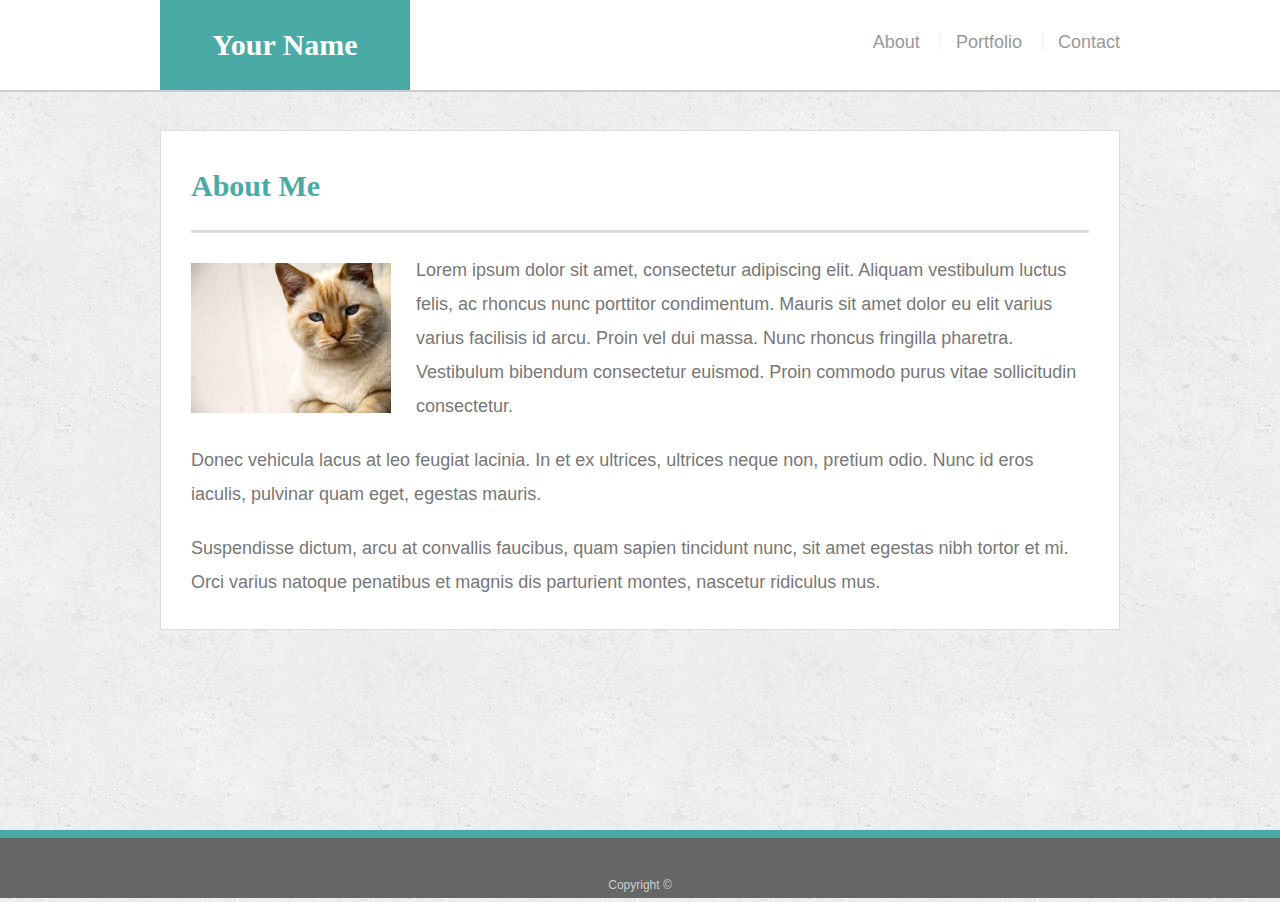
==== index.html @ 46fbb9ac "First edit" ====
<!doctype html>
<html lang="en-us">

<head>
  <meta charset="UTF-8">
  <title>About | Your Name</title>
  <link rel="stylesheet" type="text/css" href="assets/css/reset.css">
  <link rel="stylesheet" type="text/css" href="assets/css/style.css">
</head>

<body>

  <header id="masthead">
    <div class="container">
      <a href="index.html" id="logo">Your Name</a>
      <nav>
        <a href="index.html">About</a>
        <a href="portfolio.html">Portfolio</a>
        <a href="contact.html">Contact</a>
      </nav>
    </div>
  </header>

  <div id="main-container" class="container">
    <section class="main-section">
      <h1>About Me</h1>

      <img src="assets/images/cat.jpg" class="auth-image" alt="Your Name">

      <p>Lorem ipsum dolor sit amet, consectetur adipiscing elit. Aliquam vestibulum luctus felis, ac rhoncus nunc porttitor condimentum. Mauris sit amet dolor eu elit varius varius facilisis id arcu. Proin vel dui massa. Nunc rhoncus fringilla pharetra. Vestibulum bibendum consectetur euismod. Proin commodo purus vitae sollicitudin consectetur.</p>

      <p>Donec vehicula lacus at leo feugiat lacinia. In et ex ultrices, ultrices neque non, pretium odio. Nunc id eros iaculis, pulvinar quam eget, egestas mauris.</p>

      <p>Suspendisse dictum, arcu at convallis faucibus, quam sapien tincidunt nunc, sit amet egestas nibh tortor et mi. Orci varius natoque penatibus et magnis dis parturient montes, nascetur ridiculus mus.</p>

    </section>

  </div>

  <footer>
    <div class="container">
      Copyright &copy; 
    </div>
  </footer>
</body>

</html>
---- assets/css/style.css ----
body {
  font-family: Arial, "Helvetica Neue", Helvetica, sans-serif;
  font-size: 18px;
  line-height: 34px;
  color: #777;
  background: url("../images/concrete_seamless.png");
}

* {
  box-sizing: border-box;
}

/* general */

.container {
  width: 100%;
  max-width: 960px;
  margin: 0 auto;
  clear: both;
}

h1,
h2,
h3,
p {
  margin-bottom: 20px;
}

p:last-child {
  margin-bottom: 0;
}

h1,
h2,
h3 {
  font-family: Georgia, Times, "Times New Roman", serif;
  font-weight: 700;
  color: #4aaaa5;
}

h1 {
  padding-bottom: 20px;
  font-size: 30px;
  line-height: 49px;
  border-bottom: 3px solid #ddd;
}

h2,
h3 {
  font-size: 22px;
}

/* header */

#masthead {
  position: fixed;
  z-index: 99;
  width: 100%;
  margin: 0 0 30px;
  overflow: auto;
  color: #fff;
  background: #fff;
  border-bottom: 2px solid #ccc;
}

#logo {
  float: left;
  width: 250px;
  height: 90px;
  font-family: Georgia, Times, "Times New Roman", serif;
  font-size: 30px;
  font-weight: 700;
  line-height: 90px;
  color: #fff;
  text-align: center;
  text-decoration: none;
  background: #4aaaa5;
}

nav {
  float: right;
  margin-top: 25px;
}

nav a {
  display: inline-block;
  padding-left: 15px;
  margin-left: 15px;
  line-height: 18px;
  color: #999;
  text-decoration: none;
  border-left: 1px solid #efefef;
}

nav a:first-child {
  border-left: 0 none;
}

/* footer */

footer {
  padding: 30px 0;
  clear: both;
  font-size: 12px;
  color: #fff;
  color: #ccc;
  text-align: center;
  background: #666;
  border-top: 8px solid #4aaaa5;
  height: 50px;
}

h3, h2 {
  padding-bottom: 20px;
  margin-bottom: 15px;
  line-height: 22px;
  border-bottom: 2px solid #eee;
}

/* main */

#main-container {
  padding-top: 130px;
  min-height: calc(100vh - 70px);
}

.main-section {
  float: left;
  width: 100%;
  max-width: 960px;
  padding: 30px;
  margin: 0 0 40px;
  background: #fff;
  border: 1px solid #ddd;
}

/* portfolio page */

.work {
  position: relative;
  float: left;
  width: 274px;
  margin: 20px 0 25px;
  overflow: auto;
}

.work:nth-child(even) {
  margin-right: 40px;
}

.work img {
  width: 100%;
  border: 0 none;
  opacity: 0.8;
}

.work h3 {
  position: absolute;
  bottom: 20px;
  width: 100%;
  padding: 15px;
  margin-bottom: 0;
  font-weight: 300;
  line-height: 30px;
  color: #fff;
  text-align: center;
  background: #4aaaa5;
  border-bottom: 0;
}

.auth-image {
  float: left;
  width: 200px;
  height: auto;
  margin-top: 10px;
  margin-right: 25px;
}

/* contact page */

#contact-form ul {
  margin-bottom: 20px;
}

#contact-form li {
  margin-bottom: 10px;
}

label,
input[type=text],
input[type=email],
textarea {
  display: block;
  width: 100%;
}

input[type=text],
input[type=email],
textarea {
  height: 35px;
  padding: 0 10px;
  font-size: 14px;
  border: 1px solid #ddd;
}

textarea {
  height: 200px;
}

input[type=submit] {
  padding: 10px 30px;
  font-size: 18px;
  color: #fff;
  cursor: pointer;
  background: #4aaaa5;
  border: 0 none;
}
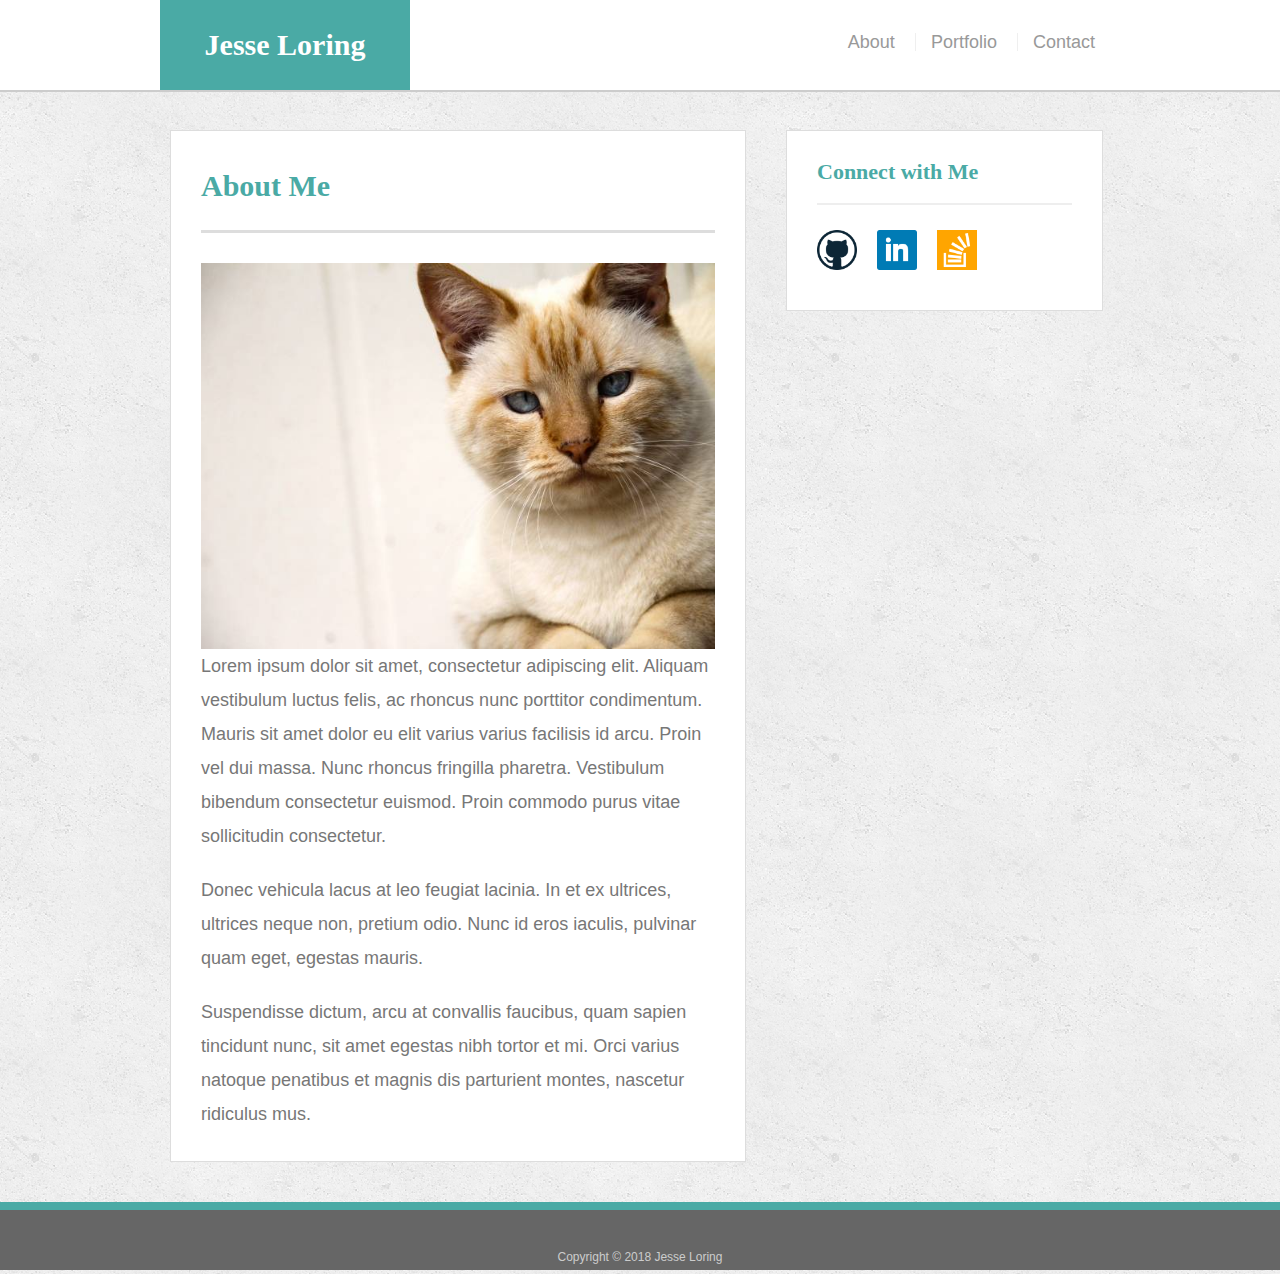
==== commit cae5efe3: "First edit" ====
--- a/index.html
+++ b/index.html
@@ -3,6 +3,7 @@
 
 <head>
   <meta charset="UTF-8">
+  <meta name="viewport" content="width=device-width, initial-scale=1.0">
   <title>About | Your Name</title>
   <link rel="stylesheet" type="text/css" href="assets/css/reset.css">
   <link rel="stylesheet" type="text/css" href="assets/css/style.css">
@@ -12,7 +13,7 @@
 
   <header id="masthead">
     <div class="container">
-      <a href="index.html" id="logo">Your Name</a>
+      <a href="index.html" id="logo">Jesse Loring</a>
       <nav>
         <a href="index.html">About</a>
         <a href="portfolio.html">Portfolio</a>
@@ -25,7 +26,7 @@
     <section class="main-section">
       <h1>About Me</h1>
 
-      <img src="assets/images/cat.jpg" class="auth-image" alt="Your Name">
+      <img src="assets/images/cat.jpg" class="auth-image" alt="Your Name" class="img-responsive">
 
       <p>Lorem ipsum dolor sit amet, consectetur adipiscing elit. Aliquam vestibulum luctus felis, ac rhoncus nunc porttitor condimentum. Mauris sit amet dolor eu elit varius varius facilisis id arcu. Proin vel dui massa. Nunc rhoncus fringilla pharetra. Vestibulum bibendum consectetur euismod. Proin commodo purus vitae sollicitudin consectetur.</p>
 
@@ -34,12 +35,28 @@
       <p>Suspendisse dictum, arcu at convallis faucibus, quam sapien tincidunt nunc, sit amet egestas nibh tortor et mi. Orci varius natoque penatibus et magnis dis parturient montes, nascetur ridiculus mus.</p>
 
     </section>
+    <section class="connect-section">
+      <h3>Connect with Me</h3>
+
+          <a href="https://github.com/" target="_blank">
+            <img src="assets/images/githublogo.png" alt="GitHub Logo" class="logo-image">
+          </a>
+  
+          <a href="https://www.linkedin.com/" target="_blank">
+            <img src="assets/images/linkedinlogo.png" alt="Linkedin Logo" class="logo-image">
+          </a>
+
+        <a href="https://stackoverflow.com/" target="_blank">
+          <img src="assets/images/stackoverflowlogo.png" alt="Stackoverflow Logo" class="logo-image">  
+        </a>
+
+    </section>
 
   </div>
 
   <footer>
     <div class="container">
-      Copyright &copy; 
+      Copyright &copy; 2018 Jesse Loring
     </div>
   </footer>
 </body>
--- a/assets/css/style.css
+++ b/assets/css/style.css
@@ -80,6 +80,7 @@
 nav {
   float: right;
   margin-top: 25px;
+  padding-right: 25px;
 }
 
 nav a {
@@ -126,20 +127,38 @@
 
 .main-section {
   float: left;
-  width: 100%;
+  width: 60%;
   max-width: 960px;
   padding: 30px;
-  margin: 0 0 40px;
+  margin: 0 0 40px 10px;
   background: #fff;
   border: 1px solid #ddd;
 }
 
+.connect-section{
+  float: left;
+  width: 33%;
+  max-width: 960px;
+  padding: 30px;
+  margin: 0 0 0 40px;
+  background: #fff;
+  border: 1px solid #ddd;
+}
+.logo-image {
+  float: left;
+  width: 40px;
+  height: auto;
+  margin-top: 10px;
+  margin-right: 20px;
+  margin-bottom: 10px;
+}
+
 /* portfolio page */
 
 .work {
   position: relative;
   float: left;
-  width: 274px;
+  width: 100%;
   margin: 20px 0 25px;
   overflow: auto;
 }
@@ -170,7 +189,7 @@
 
 .auth-image {
   float: left;
-  width: 200px;
+  width: 100%;
   height: auto;
   margin-top: 10px;
   margin-right: 25px;
@@ -215,3 +234,110 @@
   background: #4aaaa5;
   border: 0 none;
 }
+
+@media screen and (max-width: 768px) {
+  
+  .main-section {
+    float: left;
+    width: 97%;
+    max-width: 760px;
+    padding: 30px;
+    padding-right: 15px;
+    margin-right: 20px;
+    margin: 0 0 40px 10px;
+    background: #fff;
+    border: 1px solid #ddd;
+  }
+  
+  .connect-section{
+    float: left;
+    width: 97%;
+    max-width: 760px;
+    padding: 30px;
+    margin: 0 0 40px 10px;
+    background: #fff;
+    border: 1px solid #ddd;
+  }
+  .work {
+    position: relative;
+    float: left;
+    width: 45%;
+    margin: 20px 0 20px;
+    overflow: auto;
+  }
+  .auth-image {
+    float: left;
+    width: 50%;
+    height: auto;
+    margin-top: 10px;
+    margin-right: 25px;
+  }
+}
+@media screen and (max-width: 640px){
+  .main-section {
+    float: left;
+    width: 97%;
+    max-width: 760px;
+    padding: 30px;
+    padding-right: 15px;
+    margin-right: 20px;
+    margin: 0 0 40px 10px;
+    margin-top:60px;
+    background: #fff;
+    border: 1px solid #ddd;
+  }
+  
+  .connect-section{
+    float: left;
+    width: 97%;
+    max-width: 760px;
+    padding: 30px;
+    margin: 0 0 40px 10px;
+    background: #fff;
+    border: 1px solid #ddd;
+  }
+  .work {
+    position: relative;
+    float: left;
+    width: 97%;
+    margin: 20px 0 20px;
+    overflow: auto;
+  }
+  .auth-image {
+    float: left;
+    width: 97%;
+    height: auto;
+    margin-top: 10px;
+    margin-right: 25px;
+  }
+  #logo {
+  
+    width: 100%;
+    height: 80px;
+    font-family: Georgia, Times, "Times New Roman", serif;
+    font-size: 30px;
+    font-weight: 700;
+    line-height: 80px;
+    color: #fff;
+    text-align: center;
+    text-decoration: none;
+    background: #4aaaa5;
+  }
+  nav {
+    margin-top: 20px;
+    margin-bottom: 20px;
+    width: 100%;
+  }
+  
+  nav a {
+    width:31%;
+    margin-left: auto;
+    margin-right: auto;
+    line-height: 18px;
+    color: #999;
+    text-decoration: none;
+    border-left: 1px solid #efefef;
+    text-align: center;
+  }
+
+}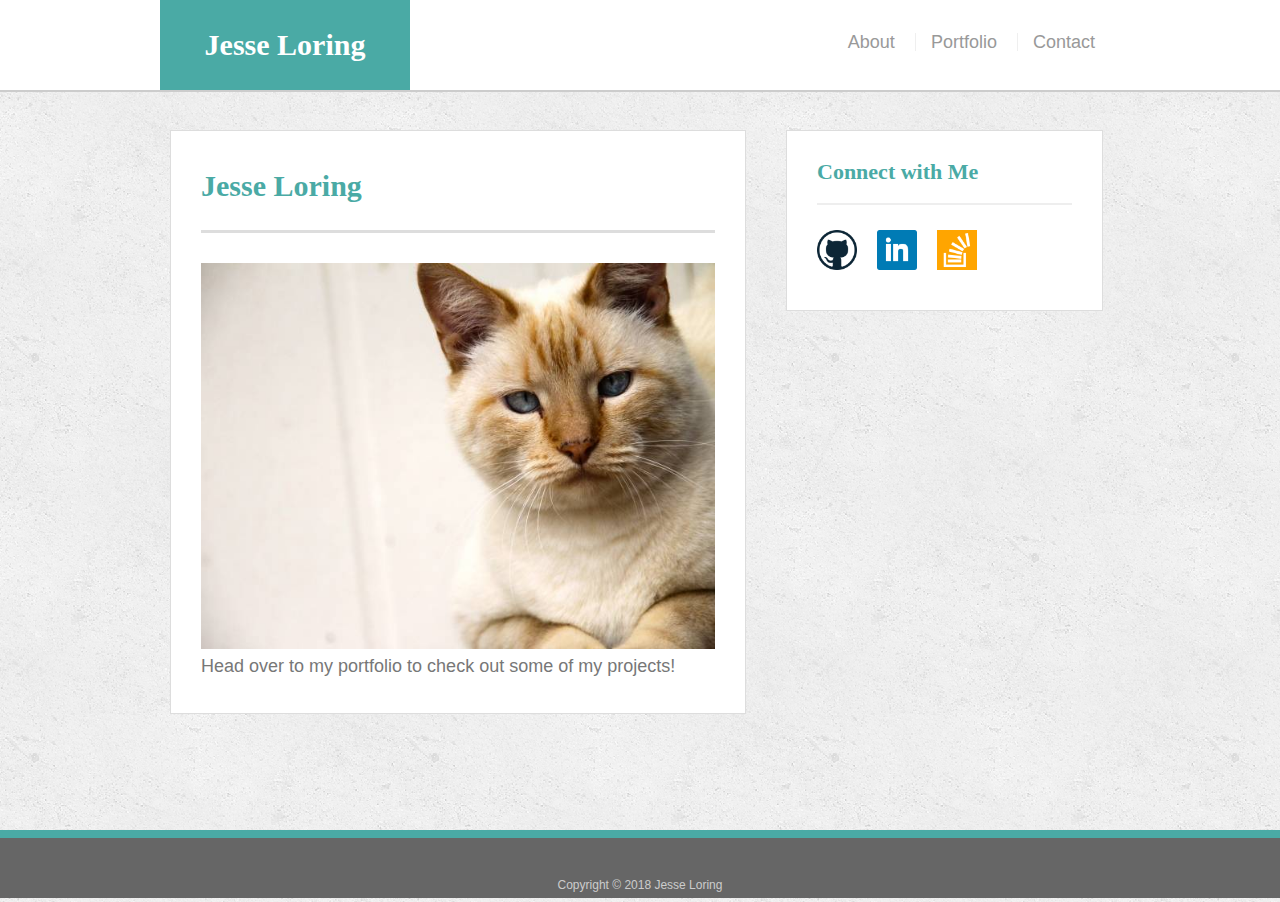
==== commit 7e9b8553: "Update index.html" ====
--- a/index.html
+++ b/index.html
@@ -24,29 +24,25 @@
 
   <div id="main-container" class="container">
     <section class="main-section">
-      <h1>About Me</h1>
+      <h1>Jesse Loring</h1>
 
       <img src="assets/images/cat.jpg" class="auth-image" alt="Your Name" class="img-responsive">
 
-      <p>Lorem ipsum dolor sit amet, consectetur adipiscing elit. Aliquam vestibulum luctus felis, ac rhoncus nunc porttitor condimentum. Mauris sit amet dolor eu elit varius varius facilisis id arcu. Proin vel dui massa. Nunc rhoncus fringilla pharetra. Vestibulum bibendum consectetur euismod. Proin commodo purus vitae sollicitudin consectetur.</p>
-
-      <p>Donec vehicula lacus at leo feugiat lacinia. In et ex ultrices, ultrices neque non, pretium odio. Nunc id eros iaculis, pulvinar quam eget, egestas mauris.</p>
-
-      <p>Suspendisse dictum, arcu at convallis faucibus, quam sapien tincidunt nunc, sit amet egestas nibh tortor et mi. Orci varius natoque penatibus et magnis dis parturient montes, nascetur ridiculus mus.</p>
+      <p>Head over to my portfolio to check out some of my projects!</p>
 
     </section>
     <section class="connect-section">
       <h3>Connect with Me</h3>
 
-          <a href="https://github.com/" target="_blank">
+          <a href="https://github.com/jloring95" target="_blank">
             <img src="assets/images/githublogo.png" alt="GitHub Logo" class="logo-image">
           </a>
   
-          <a href="https://www.linkedin.com/" target="_blank">
+          <a href="https://www.linkedin.com/in/jesse-loring-a75358136/" target="_blank">
             <img src="assets/images/linkedinlogo.png" alt="Linkedin Logo" class="logo-image">
           </a>
 
-        <a href="https://stackoverflow.com/" target="_blank">
+        <a href="https://stackoverflow.com/users/9451738/jloring" target="_blank">
           <img src="assets/images/stackoverflowlogo.png" alt="Stackoverflow Logo" class="logo-image">  
         </a>
 
